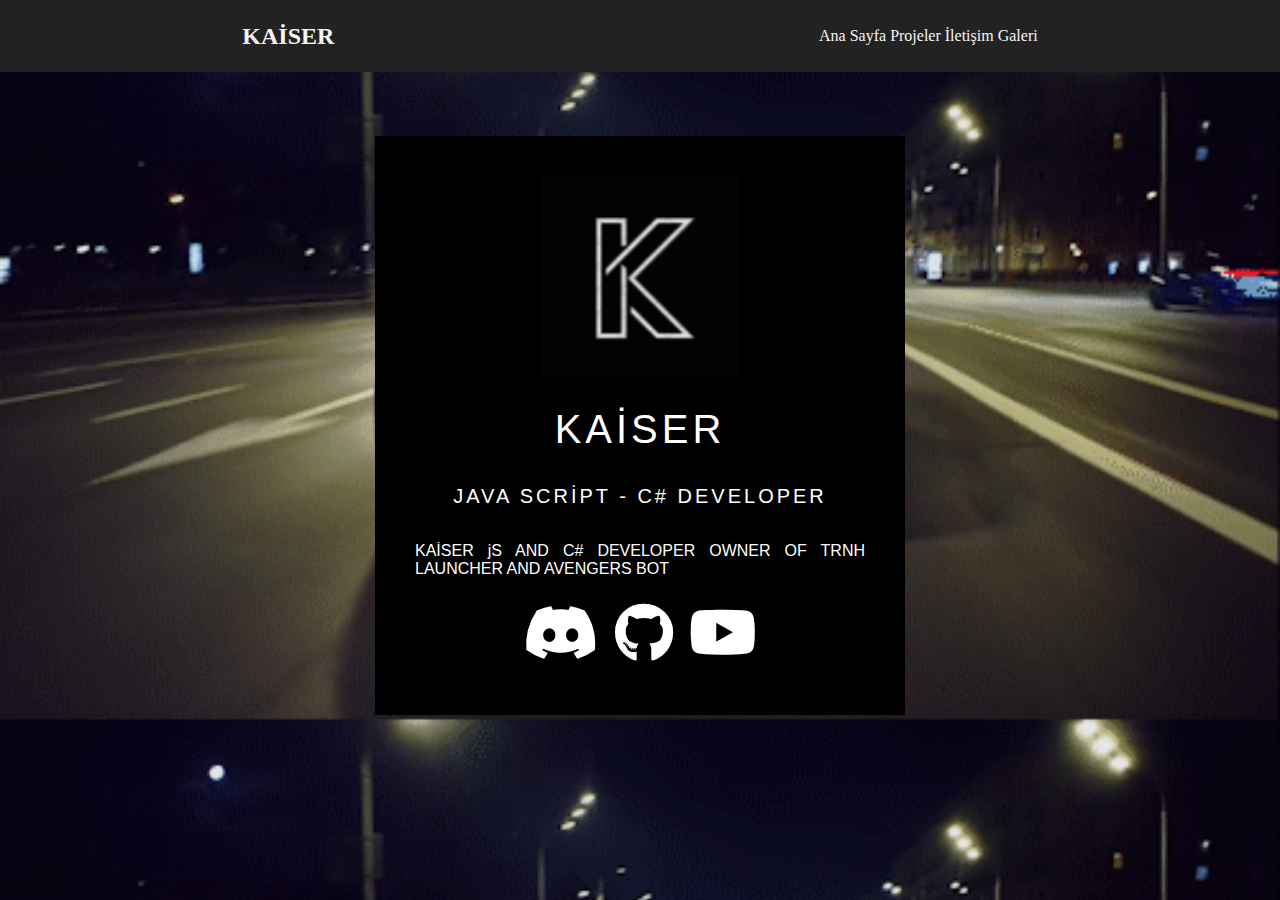
==== index.html @ d58986ea "Add files via upload" ====
<!DOCTYPE html>
<html lang="en">
<head>
    <meta charset="UTF-8">
    <meta name="viewport" content="width=device-width, initial-scale=1.0">
    <title>KAİSER</title>
    <link rel="stylesheet" href="style.css">
    <link rel="stylesheet" href="https://cdnjs.cloudflare.com/ajax/libs/font-awesome/5.14.0/css/all.min.css">
</head>
<body>
    <nav class="navbar">
        <h2>KAİSER</h2>
        <UL>
            <a href="#">Ana Sayfa</a>
            <a href="projeler.html">Projeler</a>
            <a href="#">İletişim</a>
            <a href="galeri.html">Galeri</a>
        </UL>
    </nav> 
    <div class="box">
        <img src="profil.jpeg.png" >
        <h1>KAİSER</h1>
        <H5>JAVA SCRİPT - C# DEVELOPER</H5>
        <P>KAİSER jS AND C# DEVELOPER OWNER OF TRNH LAUNCHER AND AVENGERS BOT</P>
        <UL>
            <li><a href="https://discord.gg/tPCXnPjXwD"><i class="fab fa-discord"></i></a></li>
            <li><a href="https://github.com/TRHLAUCHER"><i class="fab fa-github"></i></a></li>
            <li><a href="https://www.youtube.com/channel/UCCTjdeqkLxWH6XrYonvUunA"><i class="fab fa-youtube"></i></a></li>
        </UL>
    </div>
</body>
</html>
---- style.css ----
body{
    margin: 0;
    padding: 0;
    background: url(S8MnPUT.gif);
    background-size: cover;
}
.box{
    width: 450px;
    background: #000;
    padding: 40px;
    text-align: center;
    margin: auto;
    margin-top: 5%;
    color: #ffffff;
    font-family: sans-serif;
}
.box img{
border-radius: 50;
width: 200px;
height: 200px;
transition: 0.5s;
cursor: pointer;

}
.box img:hover{
    transform: scale(0.9);
}
.box h1{
    font-size: 40px;
    letter-spacing: 4px;
    font-weight: 100;
}
.box h5{
    font-size: 20px;
    font-weight: 100;
    letter-spacing: 3px;
}
.box p{
    text-align: justify;
}
ul{
    margin: 0;
    padding: 0;
}
.box li{
    display: inline-block;
    margin: 6px;
    list-style: none;
}
.box li a{
    color: white;
    font-size: 60px;
    transition: all ease-in-out 250ms;
}
.box li a:hover{
    color: #b9b9b9;
}
.nav{
    margin: 0;
    padding: 0;
    font-family: 'Poppins', sans-serif;
}
.navbar{
    height: 8vh;
    width: 100%;
    background-color: #222222;
    color: whitesmoke;
    display: flex;
    align-items: center;
    flex-direction: row;
    justify-content: space-around;
}

a{
    text-decoration: none;
    color: whitesmoke;
}
h2{
    cursor: pointer;
    transition: 0.8s;
}
a:hover{
    color: #c83520;
}
h2:hover{
    color: #c83520;
}
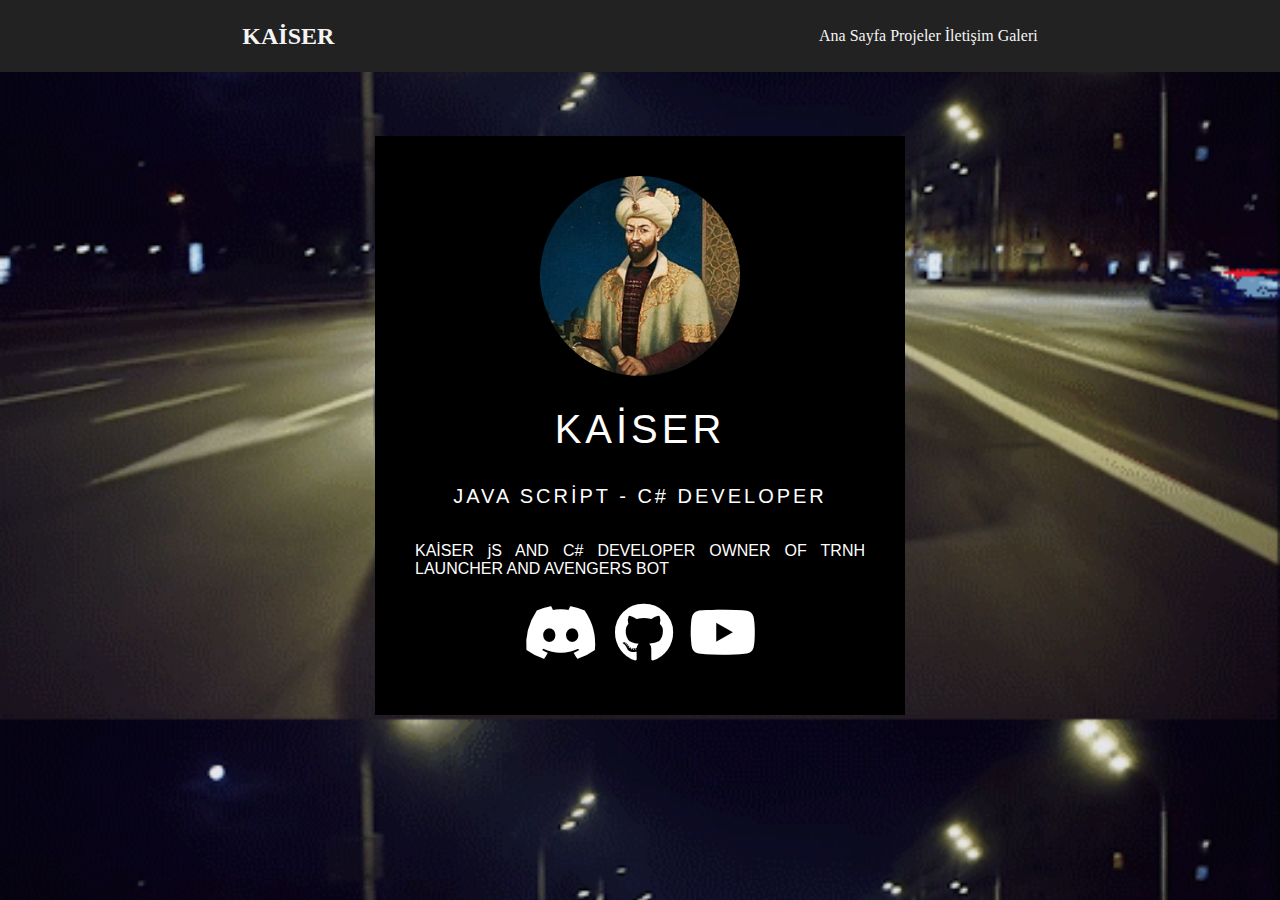
==== commit 8db92e4d: "Add files via upload" ====
--- a/index.html
+++ b/index.html
@@ -13,12 +13,12 @@
         <UL>
             <a href="#">Ana Sayfa</a>
             <a href="projeler.html">Projeler</a>
-            <a href="#">İletişim</a>
+            <a href="main.html">İletişim</a>
             <a href="galeri.html">Galeri</a>
         </UL>
     </nav> 
     <div class="box">
-        <img src="profil.jpeg.png" >
+        <img src="0aeb329ce8268655e8a7c545b7178cf7.png" >
         <h1>KAİSER</h1>
         <H5>JAVA SCRİPT - C# DEVELOPER</H5>
         <P>KAİSER jS AND C# DEVELOPER OWNER OF TRNH LAUNCHER AND AVENGERS BOT</P>
--- a/style.css
+++ b/style.css
@@ -20,6 +20,7 @@
 height: 200px;
 transition: 0.5s;
 cursor: pointer;
+border-radius: 50vh;
 
 }
 .box img:hover{
